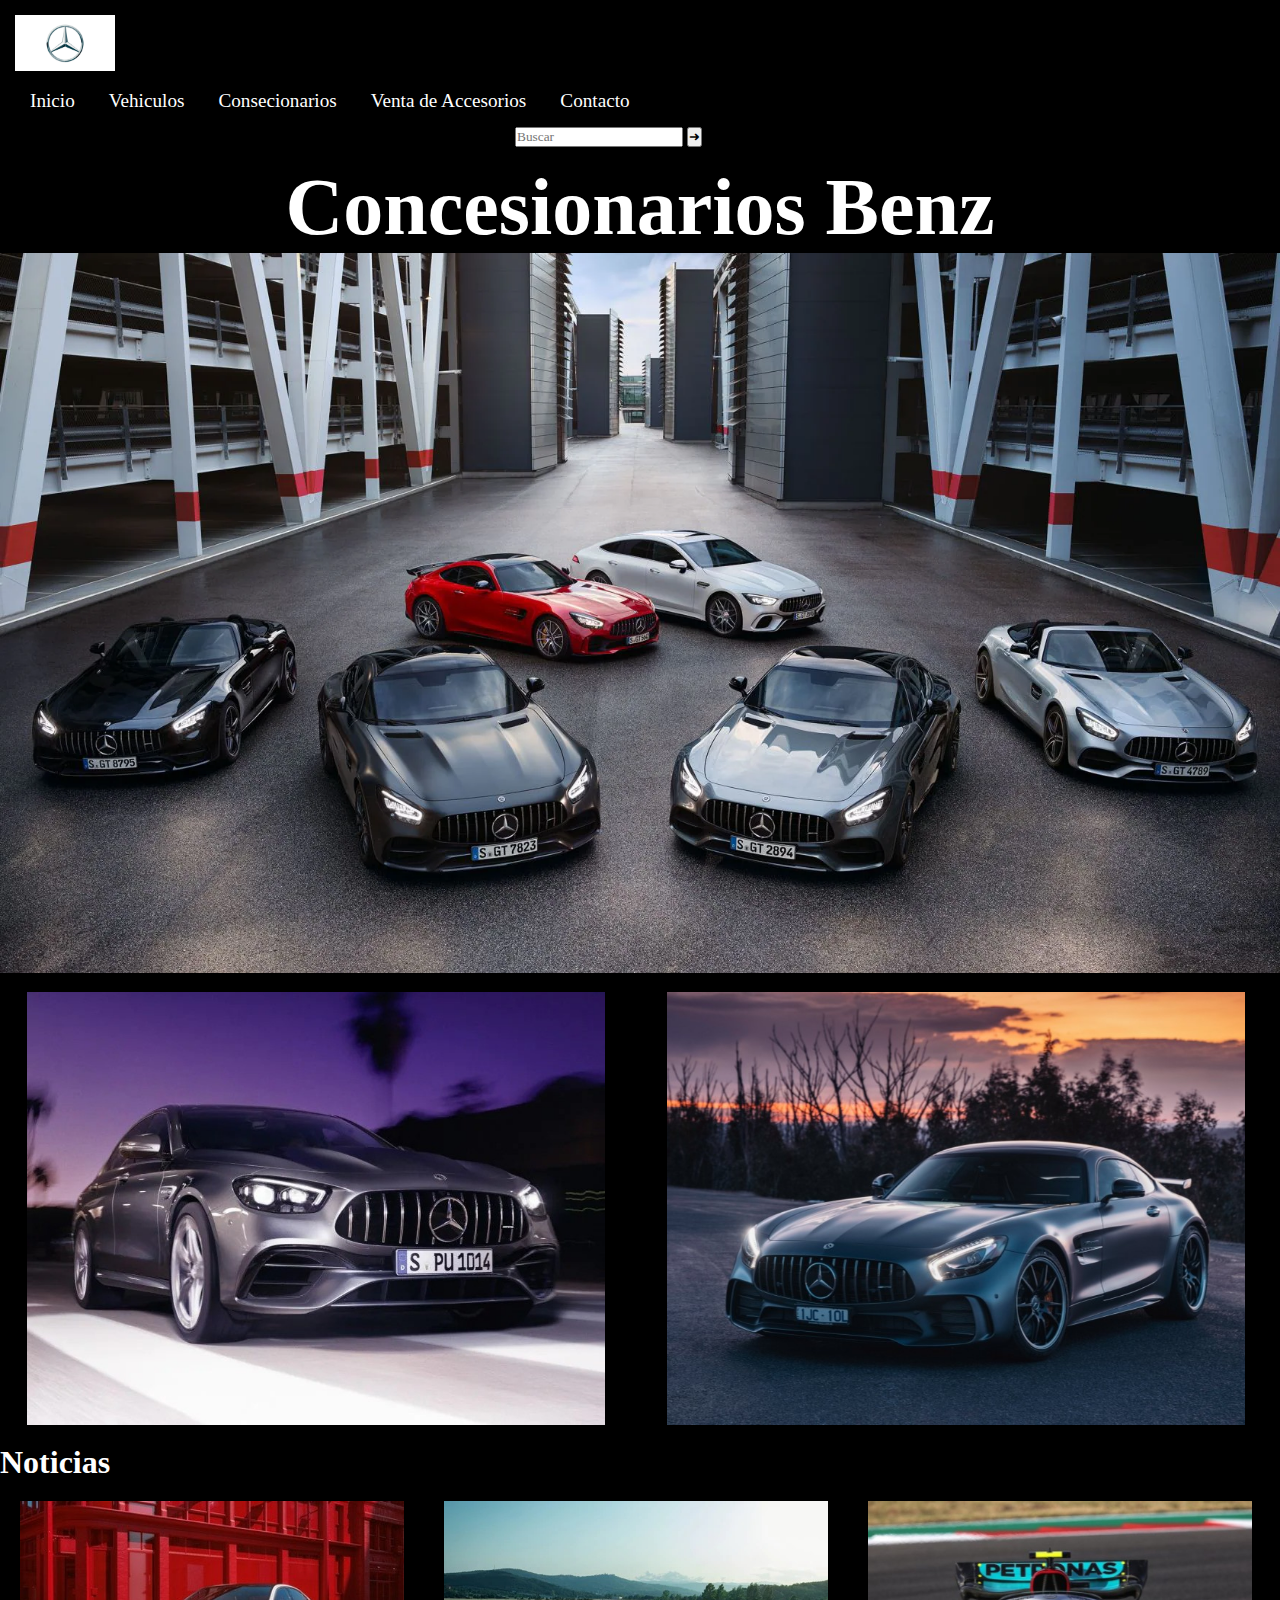
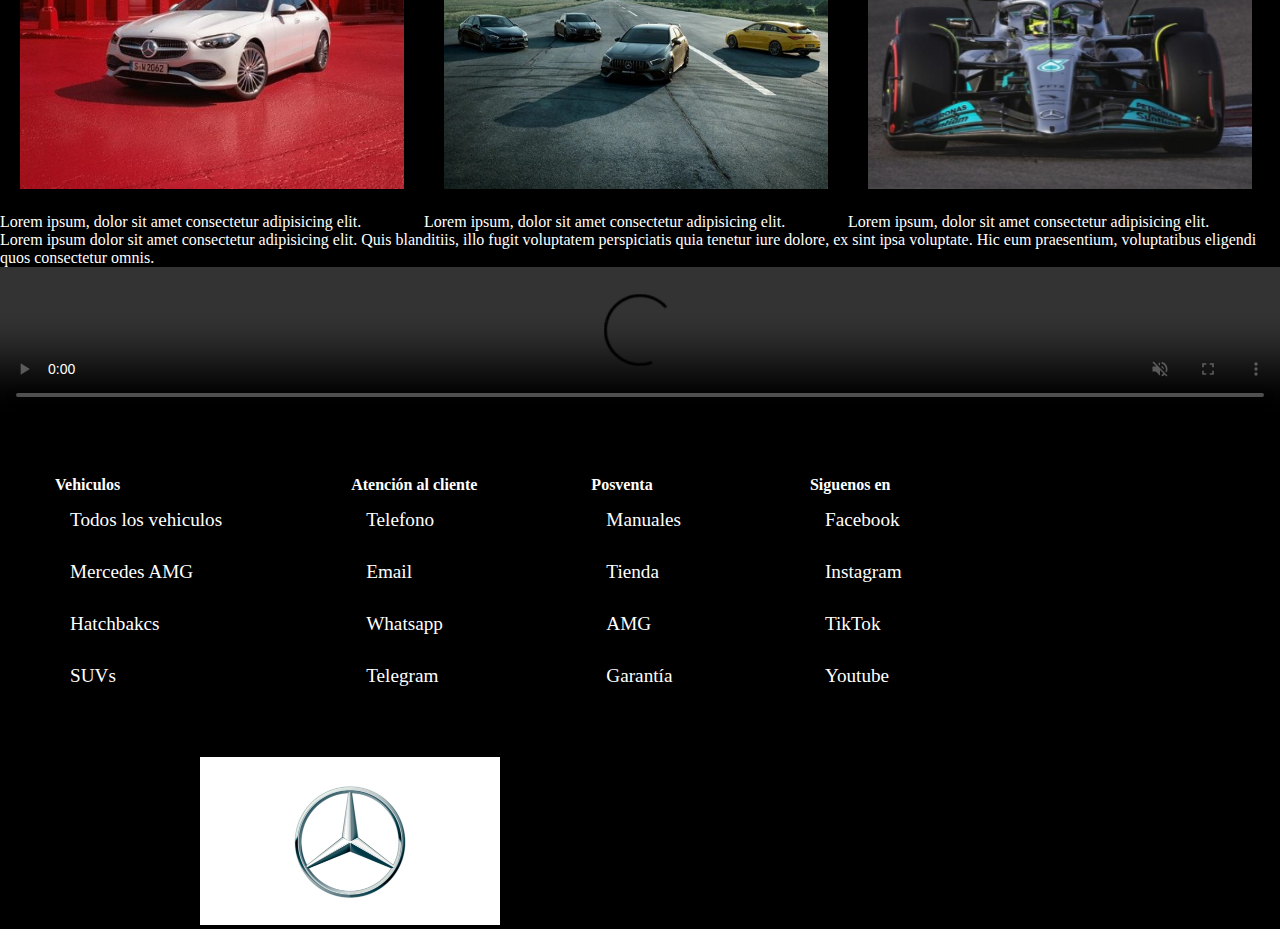
==== index.html @ 338fda2f "Creacion de las distintas paginas y estructura inicial del proyecto" ====
<!DOCTYPE html>
<html lang="en">
<head>
    <meta charset="UTF-8">
    <meta http-equiv="X-UA-Compatible" content="IE=edge">
    <meta name="viewport" content="width=device-width, initial-scale=1.0">
    <link href="https://cdn.jsdelivr.net/npm/bootstrap@5.2.3/dist/css/bootstrap.min.css" rel="stylesheet" integrity="sha384-rbsA2VBKQhggwzxH7pPCaAqO46MgnOM80zW1RWuH61DGLwZJEdK2Kadq2F9CUG65" crossorigin="anonymous">
    <link rel="stylesheet" href="./css/style.css">
    <title>CONCESIONARIOS BENZ</title>
</head>
<body>
    <header>
        <div class="logo-header">
            <a href="./index.html"><img src="./images/logo-mercedes.jpg" alt="Logo de Mercedes Benz" id="logo-header"></a>
        </div>

        <nav>
            <ul>
                <li><a href="./index.html">Inicio</a></li>
                <li><a href="./pages/vehiculos.html">Vehiculos</a></li>
                <li><a href="./pages/concesionarios.html">Consecionarios</a></li>
                <li><a href="./pages/tienda.html">Venta de Accesorios</a></li>
                <li><a href="./pages/contacto.html">Contacto</a></li>
            </ul>
        </nav>

        <div class="barra-buscador">
            <input type="Buscar" placeholder="Buscar">
            <input type="submit" value="&#10140;"/>
        </div>
    </header>


    <main>
        <div class="caja-main">
            <h1>Concesionarios Benz</h1>
            <section>
                <img class="banner-principal" src="/images/mercedesprincipal.png" alt="Varios Mercedes Benz exhibiendosé">

                <div class="banner-secundarios">
                    <div>
                        <img class="imagen-secund" src="/images/mercedesgris.jpg" alt="Mercedes Benz Color Gris">
                    </div>
                    <div>
                        <img class="imagen-secund" src="/images/gtr.jpg" alt="Mercedes Benz GTR color gris">
                    </div>    
                </div>
            </section>

            <section>
                <h2>Noticias</h2>
                <div class="noticias">
                    <article>
                        <img class="imagen-noticia" src="/images/noticia1.jpg" alt="">
                        <p>Lorem ipsum, dolor sit amet consectetur adipisicing elit.</p>
                    </article>

                    <article>
                        <img class="imagen-noticia" src="/images/noticia2.jpg" alt="">
                        <p>Lorem ipsum, dolor sit amet consectetur adipisicing elit.</p>
                    </article>

                    <article>
                        <img class="imagen-noticia" src="/images/noticia3.jpg" alt="">
                        <p>Lorem ipsum, dolor sit amet consectetur adipisicing elit.</p>
                    </article>
                </div>
            </section>

            <div class="caja-video">
                <p>Lorem ipsum dolor sit amet consectetur adipisicing elit. Quis blanditiis, illo fugit voluptatem perspiciatis quia tenetur iure dolore, ex sint ipsa voluptate. Hic eum praesentium, voluptatibus eligendi quos consectetur omnis.</p>
                <video src="./videos/videoamg.mp4" class="videoamg" autoplay controls muted></video>
            </div>
        </div>
    </main>


    <footer>
        <div class="footer-vehiculos">
            <a href="./pages/vehiculos.html"><h4>Vehiculos</h4></a>
                <ul>
                    <li>Todos los vehiculos</li>
                    <li>Mercedes AMG</li>
                    <li>Hatchbakcs</li>
                    <li>SUVs</li>
                </ul>

        </div>

        <div class="footer-atencion">
            <a href="./pages/contacto.html" ><h4>Atención al cliente</h4></a>
                <ul>
                    <li>Telefono</li>
                    <li>Email</li>
                    <li>Whatsapp</li>
                    <li>Telegram</li>
                </ul>

        </div>

        <div class="footer-posventa">
                <h4>Posventa</h4>
                    <ul>
                        <li>Manuales</li>
                        <a href="./pages/tienda.html"></a><li>Tienda</li>
                        <li>AMG</li>
                        <li>Garantía</li>
                    </ul>

        </div>

        <div class="footer-redes">
            <h4>Siguenos en</h4>
                <ul>
                    <li>Facebook</li>
                    <li>Instagram</li>
                    <li>TikTok</li>
                    <li>Youtube</li>
                </ul>

        </div>

        <img id="logo-footer" src="./images/logo-mercedes.jpg" alt="Logo Mercedes Benz">
    </footer>
    <script src="https://cdn.jsdelivr.net/npm/bootstrap@5.2.3/dist/js/bootstrap.bundle.min.js" integrity="sha384-kenU1KFdBIe4zVF0s0G1M5b4hcpxyD9F7jL+jjXkk+Q2h455rYXK/7HAuoJl+0I4" crossorigin="anonymous"></script>
</body>
</html>
---- css/style.css ----
*{
    margin: 0;
    padding: 0;
    box-sizing: border-box;
    font-family: Cambria, Cochin, Georgia, Times, 'Times New Roman', serif;
}

p {
    color: white;
}

h1{
    color: white;
    font-size: 5rem;
    text-align: center;
}

h2{
    color: white;
    font-size: 2rem;
}

h3{
    color: white;
    font-size: 2rem;
}

h4{
    color: white;
    font-size: 1rem;
}

li{
    color: white;
    font-size: 1.2rem;
}

body{
    background-color: black;
}

label{
    color: white;
}
/* HEADER */

#logo-header{
    width: 100px;
    display: inline-block;

}

header{
    background-color: black;
    text-decoration: none;
    padding: 15px;

}

header ul{
    list-style: none;
}


.barra-buscador {
    display: inline-block;
    align-content: center;
    margin-left: 500px;
}

header nav{
    display: inline-block;
}

header ul li {
    width: fit-content;
    padding: 15px;
    display: inline-block;

}

a{
    text-decoration: none;
    color: white;
}


/* MAIN */

.banner-principal{
    width: 100%;
    height: 30%;
}

.caja-main{
    background-image: url(/images/fondo1.jpg);
    background-size: cover;

}


.banner-secundarios{
    display: flex;
    width: 100%;
    height: 100%;
}
.imagen-secund{
    padding: 15px;
    display: inline-block;
    width: 95%;
    margin-left: 12px;
}


.noticias{
    display: flex;
}

.imagen-noticia{
    margin: 20px;
    width: 30vw;
    justify-content: center;


}

video{
    width: 100%;
    height: 100%;
}


.mercedes-amg-vehic{
    display: flex;
}

.hatchbacks{
    display: flex;
}

.suvs{
    display: flex;
}

.gtr-contacto{
    width: 100vw;
}

#label-novedades{
    display: block;
}

/* FOOTER */
footer {
    background-color: black;
}

footer ul{
    list-style: none;
}

footer ul li{
    width:fit-content;
    padding: 15px;

}

footer div {
    display: inline-block;
    margin: 40px;
    padding: 15px;
}

.footer-atencion{
    display: inline-block;
    height: 100vph;
}

#logo-footer{
    width: 300px;
    display: inline-block;
    margin-left: 200px;
}
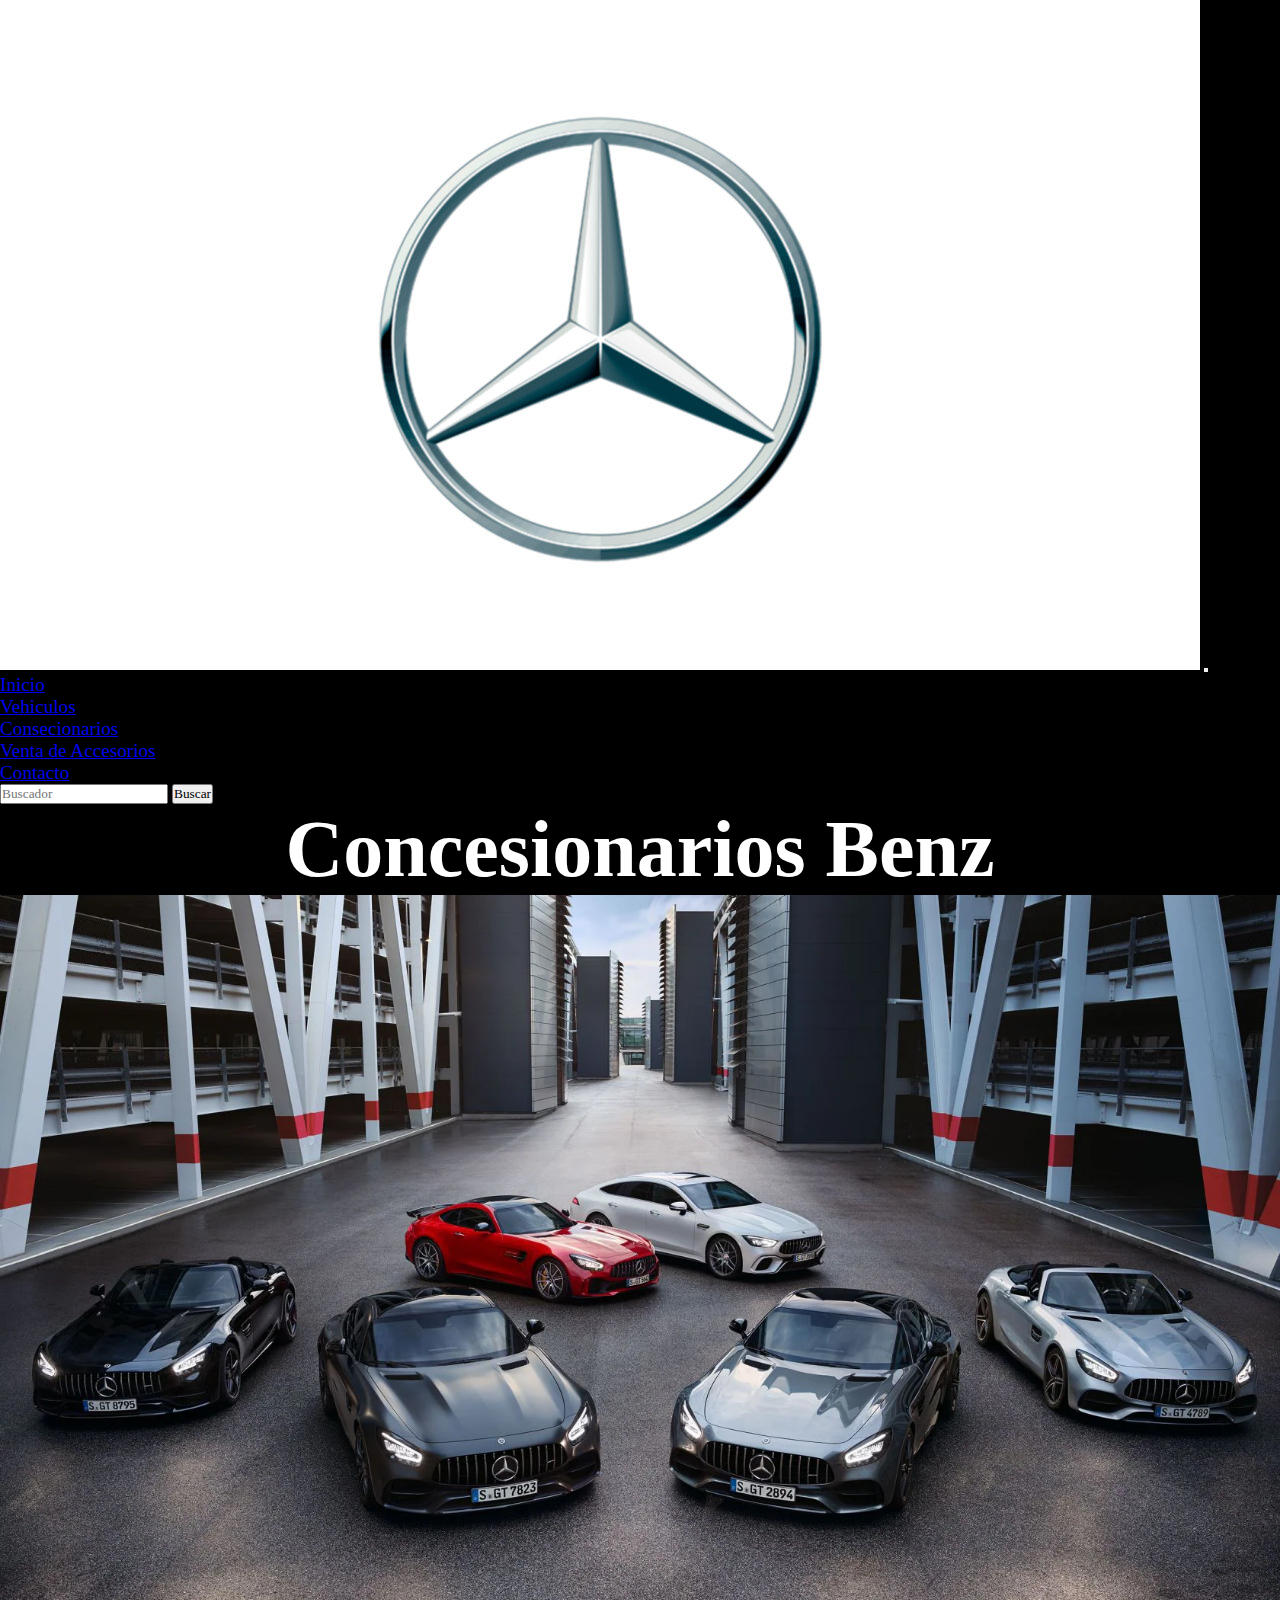
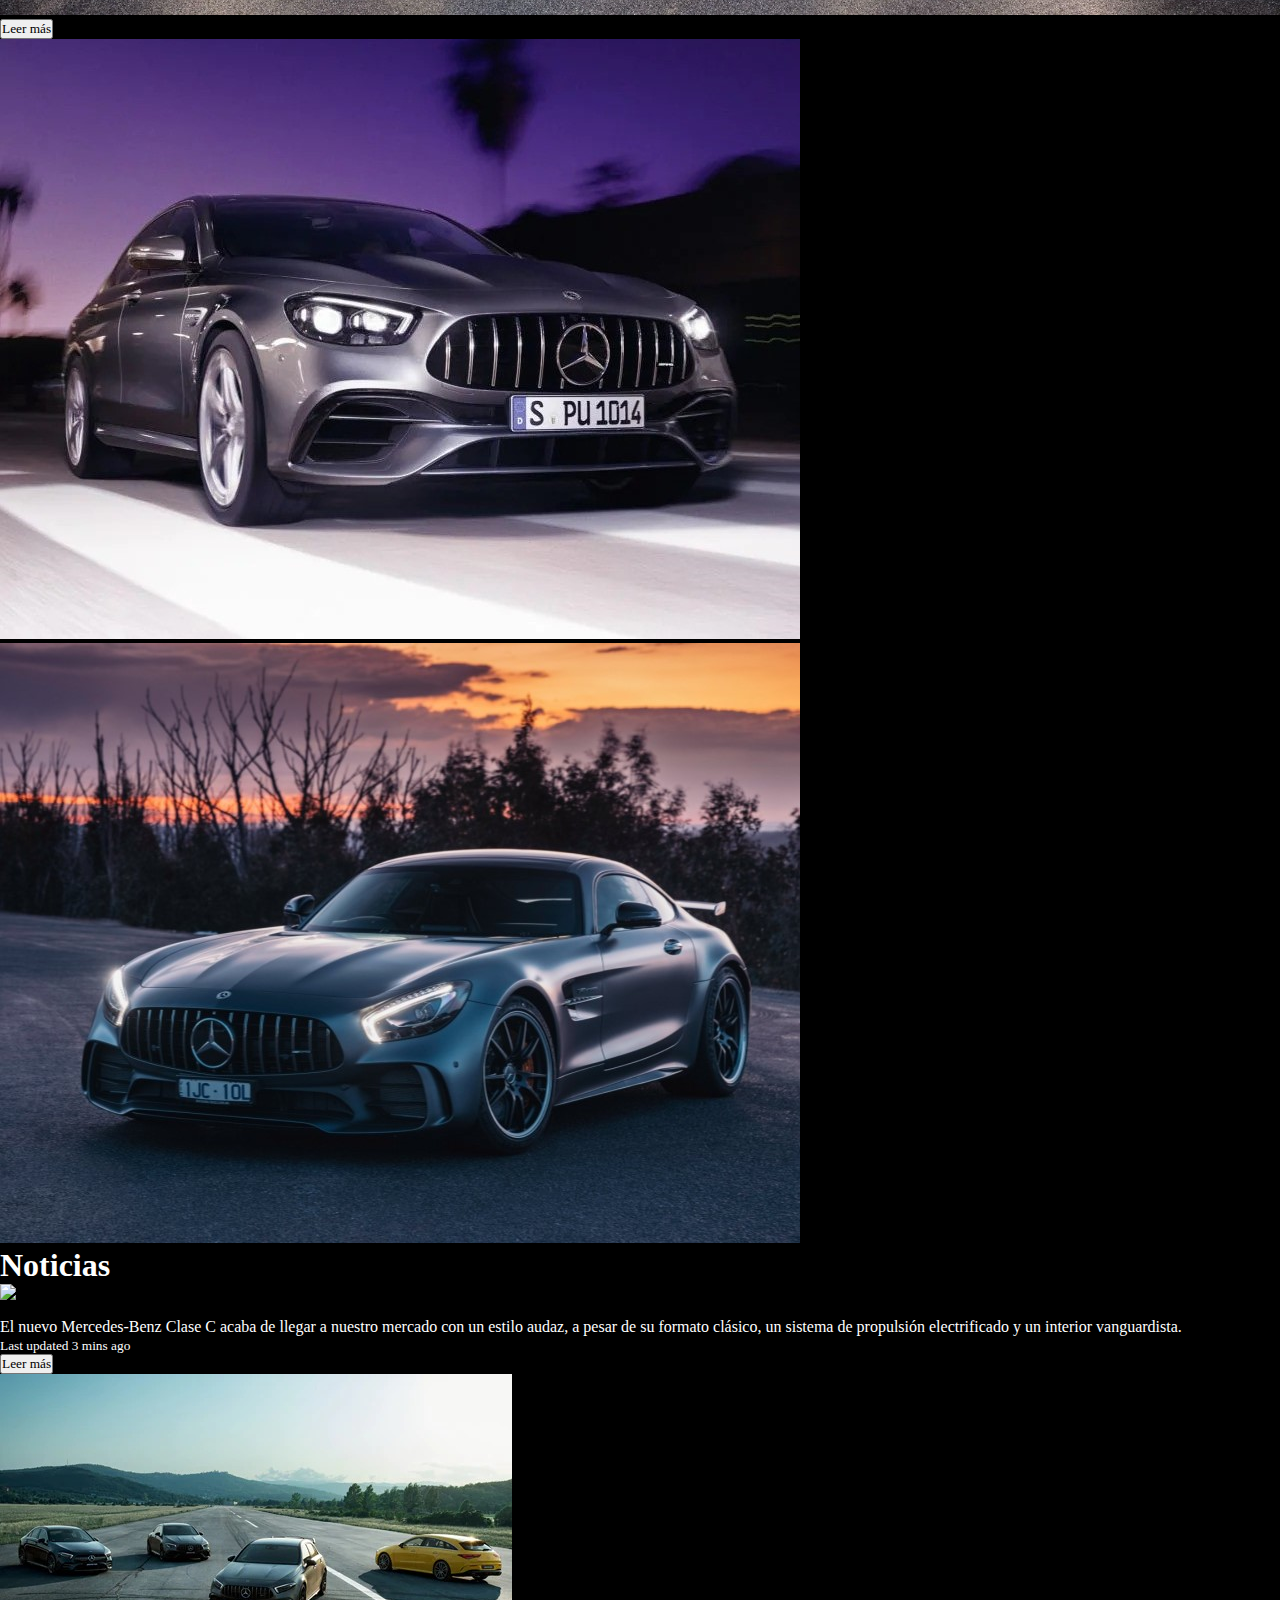
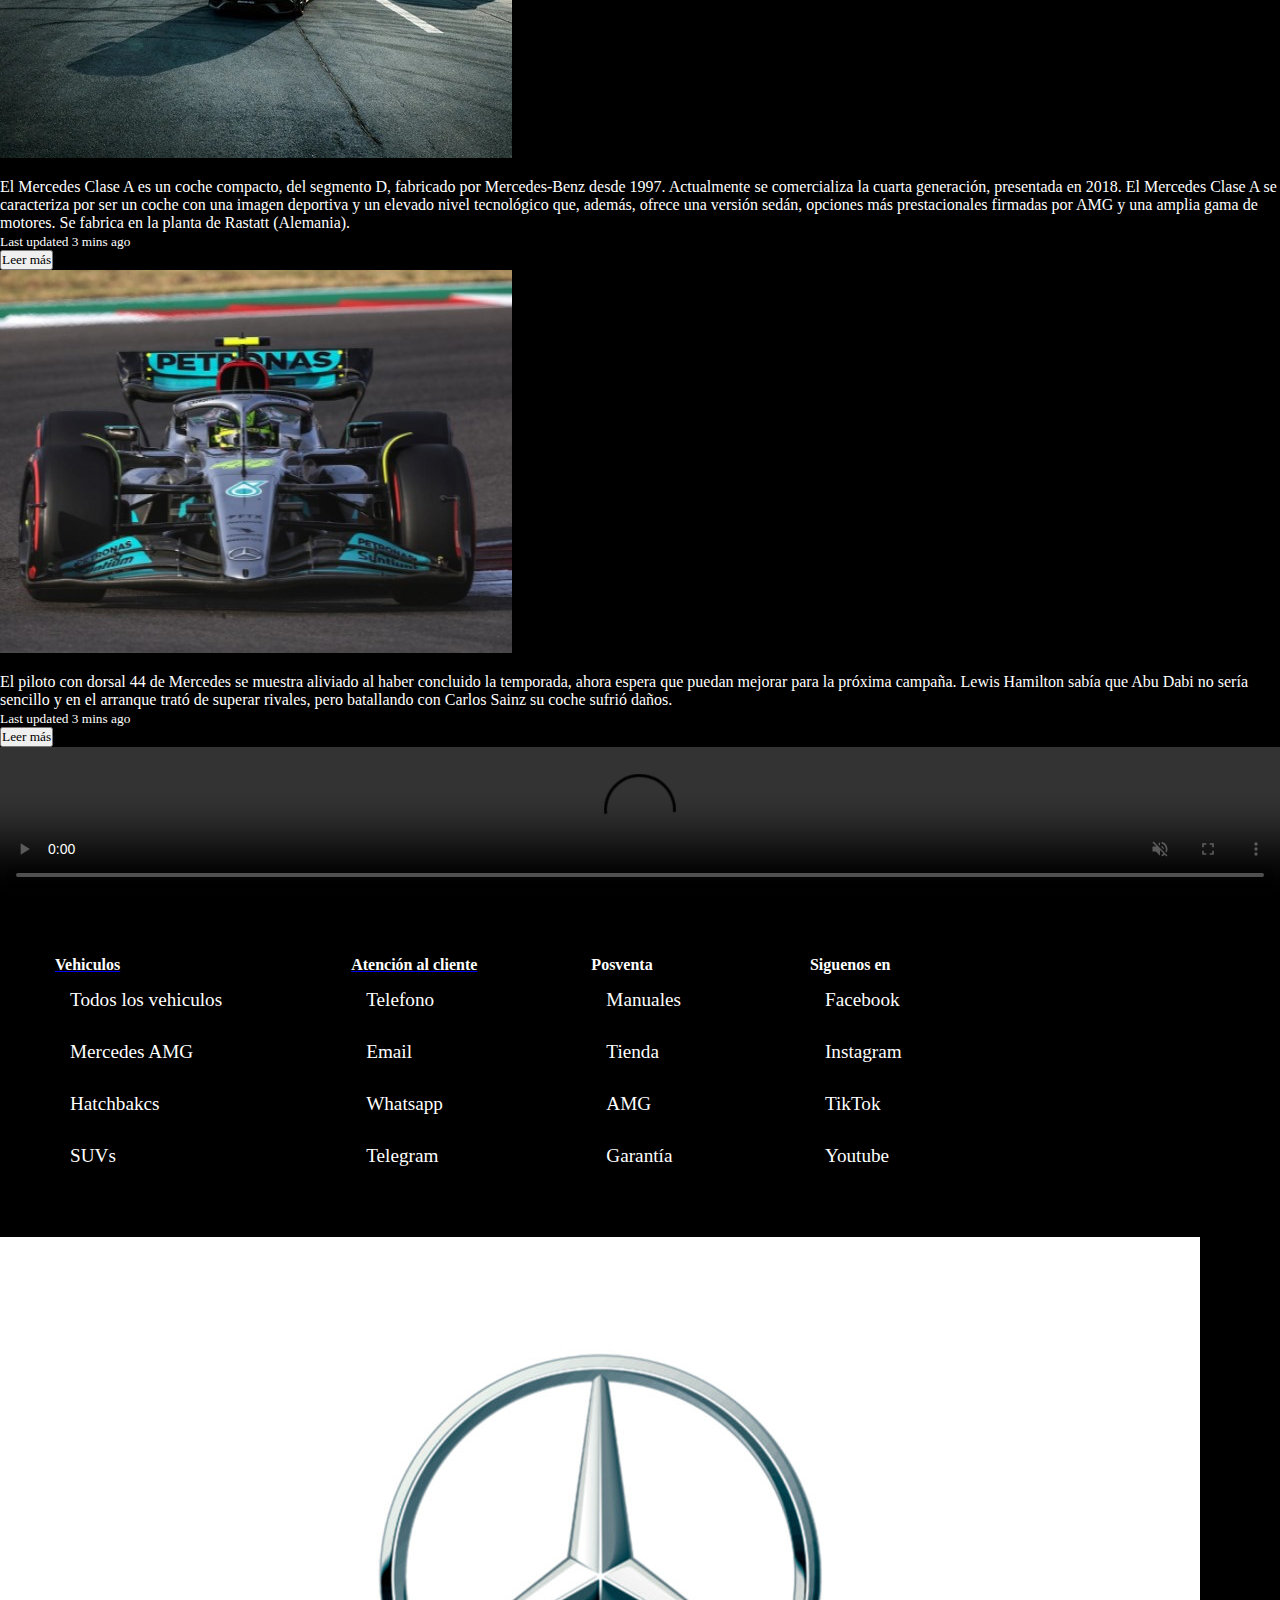
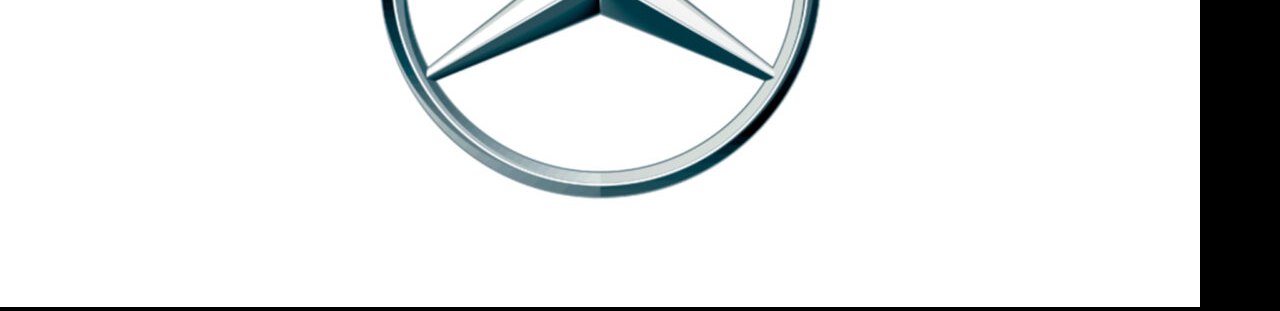
==== commit 9658cbb0: "creacion de tarjetas en seccion vehiculos" ====
--- a/index.html
+++ b/index.html
@@ -1,127 +1,208 @@
 <!DOCTYPE html>
 <html lang="en">
+
 <head>
     <meta charset="UTF-8">
     <meta http-equiv="X-UA-Compatible" content="IE=edge">
     <meta name="viewport" content="width=device-width, initial-scale=1.0">
-    <link href="https://cdn.jsdelivr.net/npm/bootstrap@5.2.3/dist/css/bootstrap.min.css" rel="stylesheet" integrity="sha384-rbsA2VBKQhggwzxH7pPCaAqO46MgnOM80zW1RWuH61DGLwZJEdK2Kadq2F9CUG65" crossorigin="anonymous">
+    <link href="https://cdn.jsdelivr.net/npm/bootstrap@5.2.3/dist/css/bootstrap.min.css" rel="stylesheet"
+        integrity="sha384-rbsA2VBKQhggwzxH7pPCaAqO46MgnOM80zW1RWuH61DGLwZJEdK2Kadq2F9CUG65" crossorigin="anonymous">
     <link rel="stylesheet" href="./css/style.css">
     <title>CONCESIONARIOS BENZ</title>
 </head>
+
 <body>
-    <header>
-        <div class="logo-header">
-            <a href="./index.html"><img src="./images/logo-mercedes.jpg" alt="Logo de Mercedes Benz" id="logo-header"></a>
-        </div>
-
-        <nav>
-            <ul>
-                <li><a href="./index.html">Inicio</a></li>
-                <li><a href="./pages/vehiculos.html">Vehiculos</a></li>
-                <li><a href="./pages/concesionarios.html">Consecionarios</a></li>
-                <li><a href="./pages/tienda.html">Venta de Accesorios</a></li>
-                <li><a href="./pages/contacto.html">Contacto</a></li>
-            </ul>
-        </nav>
-
-        <div class="barra-buscador">
-            <input type="Buscar" placeholder="Buscar">
-            <input type="submit" value="&#10140;"/>
+
+    <header class="navbar navbar-expand-lg ">
+        <div class="container">
+            <a chref="/index.html">
+                <img class="w-25 h-100 img-fluid" src="/images/logo-mercedes.jpg" alt="Logo de Mercedes Benz"
+                    id="logo-header">
+            </a>
+            <button class="navbar-toggler" type="button" data-bs-toggle="collapse" data-bs-target="#navbarNav"
+                aria-controls="navbarNav" aria-expanded="false" aria-label="Toggle navigation">
+                <span class="navbar-toggler-icon"></span>
+            </button>
+
+            <nav class="collapse navbar-collapse justify-content-center" id="navbarNav">
+                <ul class="navbar-nav">
+                    <li class="nav-item">
+                        <a class="nav-link active text-white" aria-current="page" href="./index.html">Inicio</a>
+                    </li>
+                    <li class="nav-item">
+                        <a class="nav-link text-white" href="./pages/vehiculos.html">Vehiculos</a>
+                    </li>
+                    <li class="nav-item">
+                        <a class="nav-link text-white" href="./pages/concesionarios.html">Consecionarios</a>
+                    </li>
+                    <li class="nav-item">
+                        <a class="nav-link text-white" href="./pages/tienda.html">Venta de Accesorios</a>
+                    </li>
+                    <li class="nav-item">
+                        <a class="nav-link text-white" href="./pages/contacto.html">Contacto</a>
+                    </li>
+                </ul>
+            </nav>
+
+            <form class="d-flex justify-content-end" role="search">
+                <input class="form-control me-2" type="search" placeholder="Buscador" aria-label="Search">
+                <button class="btn btn-outline-success" type="submit">Buscar</button>
+            </form>
+            
         </div>
     </header>
 
 
+
     <main>
-        <div class="caja-main">
+        <div class="caja-main ">
             <h1>Concesionarios Benz</h1>
             <section>
-                <img class="banner-principal" src="/images/mercedesprincipal.png" alt="Varios Mercedes Benz exhibiendosé">
-
-                <div class="banner-secundarios">
-                    <div>
-                        <img class="imagen-secund" src="/images/mercedesgris.jpg" alt="Mercedes Benz Color Gris">
-                    </div>
-                    <div>
-                        <img class="imagen-secund" src="/images/gtr.jpg" alt="Mercedes Benz GTR color gris">
-                    </div>    
+                <div class="w-100">
+                    <div class="position-relative">
+                        <img class="banner-principal img-fluid " src="/images/mercedesprincipal.png"
+                            alt="Varios Mercedes Benz exhibiendosé">
+                        <div class="">
+                            <div class="d-flex justify-content-center align-content-start">
+                                <button type="button" class="btn btn-secondary">Leer más</button> 
+                            </div>
+                    </div>
+
+                    <div class="row mt-5">
+                        <div class="col-6">
+                            <img class="imagen-secund  img-fluid" src="/images/mercedesgris.jpg"
+                                alt="Mercedes Benz Color Gris">
+                        </div>
+                        <div class="col-6">
+                            <img class="imagen-secund img-fluid" src="/images/gtr.jpg"
+                                alt="Mercedes Benz GTR color gris">
+                        </div>
+                    </div>
+            </section>
+
+
+
+            <section class="container mt-5 mb-5">
+                <h2>Noticias</h2>
+                <div class="card-group">
+                    <div class="card bg-black">
+                        <img src=" /images/clasecgris.jpg" class="card-img-top" alt="...">
+                        <div class="card-body">
+                            <article>
+                                <h5 class="card-title fw-bold text-white">Análisis del Mercedes-Benz Clase C: un sedán clásico y
+                                    vanguardista que no paga patente</h5>
+                                <p class="card-text">El nuevo Mercedes-Benz Clase C acaba de llegar a nuestro mercado con un
+                                    estilo audaz, a pesar de su formato clásico, un sistema de propulsión electrificado y un
+                                    interior vanguardista.</p>
+                                <p class="card-text"><small class="text-muted">Last updated 3 mins ago</small></p>
+                                <div class="d-flex justify-content-center align-content-end">
+                                    <button type="button" class="btn btn-secondary boton-banner">Leer más</button> 
+                                </div>
+                            </article>
+                        </div>
+                    </div>
+                    <div class="card bg-black">
+                        <img src="/images/noticia2.jpg" class="card-img-top" alt="...">
+                        <div class="card-body">
+                            <article>
+                                <h5 class="card-title fw-bold text-white">Nuevo Mercedes Benz A250 AMG</h5>
+                                <p class="card-text">El Mercedes Clase A es un coche compacto, del segmento D, fabricado por
+                                    Mercedes-Benz desde 1997. Actualmente se comercializa la cuarta generación, presentada
+                                    en 2018. El Mercedes Clase A se caracteriza por ser un coche con una imagen deportiva y
+                                    un elevado nivel tecnológico que, además, ofrece una versión sedán, opciones más
+                                    prestacionales firmadas por AMG y una amplia gama de motores. Se fabrica en la planta de
+                                    Rastatt (Alemania).</p>
+                                <p class="card-text"><small class="text-muted">Last updated 3 mins ago</small></p>
+                                <div class="d-flex justify-content-center align-content-end">
+                                    <button type="button" class="btn btn-secondary boton-banner">Leer más</button> 
+                                </div>
+                            </article>
+                        </div>
+                    </div>
+                    <div class="card bg-black">
+                        <img src="/images/noticia3.jpg" class="card-img-top" alt="...">
+                        <div class="card-body">
+                            <article>
+                                <h5 class="card-title fw-bold text-white">Lewis Hamilton: "Tuvimos un coche difícil todo el fin de
+                                    semana"</h5>
+                                <p class="card-text">El piloto con dorsal 44 de Mercedes se muestra aliviado al haber
+                                    concluido la temporada, ahora espera que puedan mejorar para la próxima campaña. Lewis
+                                    Hamilton sabía que Abu Dabi no sería sencillo y en el arranque trató de superar rivales,
+                                    pero batallando con Carlos Sainz su coche sufrió daños.</p>
+                                <p class="card-text"><small class="text-muted">Last updated 3 mins ago</small></p>
+                            </article>
+                            <div class="d-flex justify-content-center">
+                                <button type="button" class="btn btn-secondary boton-banner">Leer más</button> 
+                            </div>
+                        </div>
+                    </div>
                 </div>
             </section>
 
-            <section>
-                <h2>Noticias</h2>
-                <div class="noticias">
-                    <article>
-                        <img class="imagen-noticia" src="/images/noticia1.jpg" alt="">
-                        <p>Lorem ipsum, dolor sit amet consectetur adipisicing elit.</p>
-                    </article>
-
-                    <article>
-                        <img class="imagen-noticia" src="/images/noticia2.jpg" alt="">
-                        <p>Lorem ipsum, dolor sit amet consectetur adipisicing elit.</p>
-                    </article>
-
-                    <article>
-                        <img class="imagen-noticia" src="/images/noticia3.jpg" alt="">
-                        <p>Lorem ipsum, dolor sit amet consectetur adipisicing elit.</p>
-                    </article>
-                </div>
-            </section>
-
-            <div class="caja-video">
-                <p>Lorem ipsum dolor sit amet consectetur adipisicing elit. Quis blanditiis, illo fugit voluptatem perspiciatis quia tenetur iure dolore, ex sint ipsa voluptate. Hic eum praesentium, voluptatibus eligendi quos consectetur omnis.</p>
+
+
+            <div class="caja-video mt-5">
                 <video src="./videos/videoamg.mp4" class="videoamg" autoplay controls muted></video>
             </div>
         </div>
     </main>
 
 
-    <footer>
+    <footer class="d-flex">
         <div class="footer-vehiculos">
-            <a href="./pages/vehiculos.html"><h4>Vehiculos</h4></a>
-                <ul>
-                    <li>Todos los vehiculos</li>
-                    <li>Mercedes AMG</li>
-                    <li>Hatchbakcs</li>
-                    <li>SUVs</li>
-                </ul>
+            <a href="./pages/vehiculos.html">
+                <h4>Vehiculos</h4>
+            </a>
+            <ul>
+                <li>Todos los vehiculos</li>
+                <li>Mercedes AMG</li>
+                <li>Hatchbakcs</li>
+                <li>SUVs</li>
+            </ul>
 
         </div>
 
         <div class="footer-atencion">
-            <a href="./pages/contacto.html" ><h4>Atención al cliente</h4></a>
-                <ul>
-                    <li>Telefono</li>
-                    <li>Email</li>
-                    <li>Whatsapp</li>
-                    <li>Telegram</li>
-                </ul>
+            <a href="./pages/contacto.html">
+                <h4>Atención al cliente</h4>
+            </a>
+            <ul>
+                <li>Telefono</li>
+                <li>Email</li>
+                <li>Whatsapp</li>
+                <li>Telegram</li>
+            </ul>
 
         </div>
 
         <div class="footer-posventa">
-                <h4>Posventa</h4>
-                    <ul>
-                        <li>Manuales</li>
-                        <a href="./pages/tienda.html"></a><li>Tienda</li>
-                        <li>AMG</li>
-                        <li>Garantía</li>
-                    </ul>
+            <h4>Posventa</h4>
+            <ul>
+                <li>Manuales</li>
+                <a href="./pages/tienda.html"></a>
+                <li>Tienda</li>
+                <li>AMG</li>
+                <li>Garantía</li>
+            </ul>
 
         </div>
 
         <div class="footer-redes">
             <h4>Siguenos en</h4>
-                <ul>
-                    <li>Facebook</li>
-                    <li>Instagram</li>
-                    <li>TikTok</li>
-                    <li>Youtube</li>
-                </ul>
-
-        </div>
-
-        <img id="logo-footer" src="./images/logo-mercedes.jpg" alt="Logo Mercedes Benz">
+            <ul>
+                <li>Facebook</li>
+                <li>Instagram</li>
+                <li>TikTok</li>
+                <li>Youtube</li>
+            </ul>
+
+        </div>
+
+        <img class="logo-footer w-10 h-25" src="./images/logo-mercedes.jpg" alt="Logo Mercedes Benz">
     </footer>
-    <script src="https://cdn.jsdelivr.net/npm/bootstrap@5.2.3/dist/js/bootstrap.bundle.min.js" integrity="sha384-kenU1KFdBIe4zVF0s0G1M5b4hcpxyD9F7jL+jjXkk+Q2h455rYXK/7HAuoJl+0I4" crossorigin="anonymous"></script>
+    <script src="https://cdn.jsdelivr.net/npm/bootstrap@5.2.3/dist/js/bootstrap.bundle.min.js"
+        integrity="sha384-kenU1KFdBIe4zVF0s0G1M5b4hcpxyD9F7jL+jjXkk+Q2h455rYXK/7HAuoJl+0I4"
+        crossorigin="anonymous"></script>
 </body>
+
 </html>--- a/css/style.css
+++ b/css/style.css
@@ -5,6 +5,11 @@
     font-family: Cambria, Cochin, Georgia, Times, 'Times New Roman', serif;
 }
 
+
+header{
+    background-color: black;
+}
+
 p {
     color: white;
 }
@@ -35,54 +40,14 @@
     font-size: 1.2rem;
 }
 
-body{
-    background-color: black;
-}
+
 
 label{
     color: white;
 }
 /* HEADER */
 
-#logo-header{
-    width: 100px;
-    display: inline-block;
-
-}
-
-header{
-    background-color: black;
-    text-decoration: none;
-    padding: 15px;
-
-}
-
-header ul{
-    list-style: none;
-}
-
-
-.barra-buscador {
-    display: inline-block;
-    align-content: center;
-    margin-left: 500px;
-}
-
-header nav{
-    display: inline-block;
-}
-
-header ul li {
-    width: fit-content;
-    padding: 15px;
-    display: inline-block;
-
-}
-
-a{
-    text-decoration: none;
-    color: white;
-}
+
 
 
 /* MAIN */
@@ -98,19 +63,11 @@
 
 }
 
-
-.banner-secundarios{
-    display: flex;
-    width: 100%;
-    height: 100%;
-}
-.imagen-secund{
-    padding: 15px;
-    display: inline-block;
-    width: 95%;
-    margin-left: 12px;
-}
-
+/* .boton-banner{
+    position: relative;
+    bottom: 100px; 
+    left: 200px;
+} */
 
 .noticias{
     display: flex;
@@ -150,6 +107,82 @@
     display: block;
 }
 
+
+/*TARJETAS*/
+
+.container-tarjetas{
+	width: 100%;
+	display: flex;
+	max-width: 1100px;
+	margin: auto;
+}
+
+
+
+.tarjeta{
+	width: 100%;
+	margin: 20px;
+	border-radius: 6px;
+	overflow: hidden;
+	background-image: url(/images/texturanegra2.jpg);
+	box-shadow: 0px 1px 10px gray;
+	transition: all 400ms ease-out;
+	cursor: default;
+}
+
+.tarjeta:hover{
+	box-shadow: 5px 5px 20px rgba(0,0,0,0.4);
+	transform: translateY(-3%);
+}
+
+.tarjeta img{
+	width: 100%;
+	height: 210px;
+}
+
+.tarjeta .contenido-tarjeta{
+	padding: 15px;
+	text-align: center;
+}
+
+.tarjeta .contenido-tarjeta h3{
+	margin-bottom: 15px;
+	color: white;
+}
+
+
+.tarjeta .contenido-tarjeta p{
+	line-height: 1.8;
+	color: #6a6a6a;
+	font-size: 14px;
+	margin-bottom: 5px;
+}
+
+.tarjeta .contenido-tarjeta a{
+	display: inline-block;
+	padding: 10px;
+	margin-top: 10px;
+	text-decoration: none;
+	color: white;
+	border: 1px solid gray;
+	transition: all 400ms ease;
+	margin-bottom: 5px;
+}
+
+.tarjeta .contenido-tarjeta a:hover{
+	background: gray;
+	color: #fff;
+}
+
+@media only screen and (min-width:320px) and (max-width:768px){
+	.contenido-tarjeta{
+		flex-wrap: wrap;
+	}
+	.tarjeta{
+		margin: 15px;
+	}
+}
+
 /* FOOTER */
 footer {
     background-color: black;
@@ -181,4 +214,3 @@
     display: inline-block;
     margin-left: 200px;
 }
-
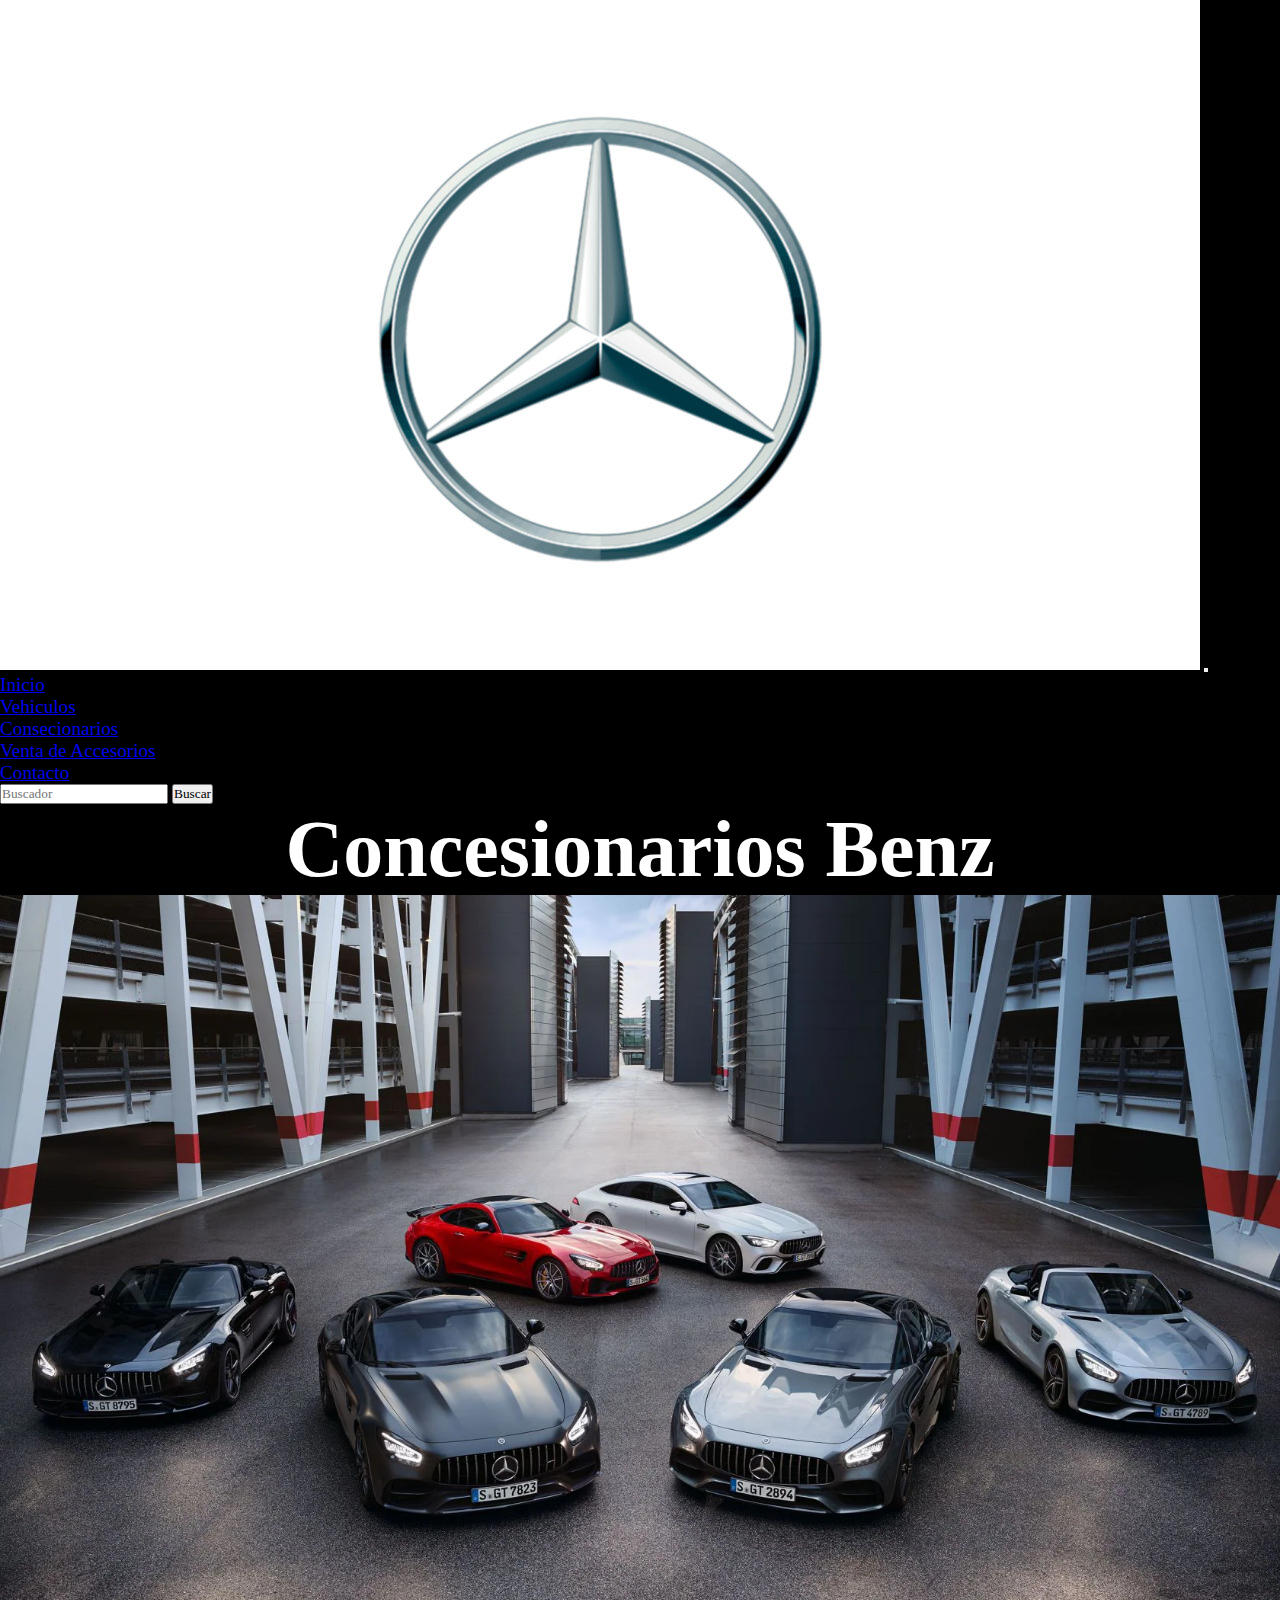
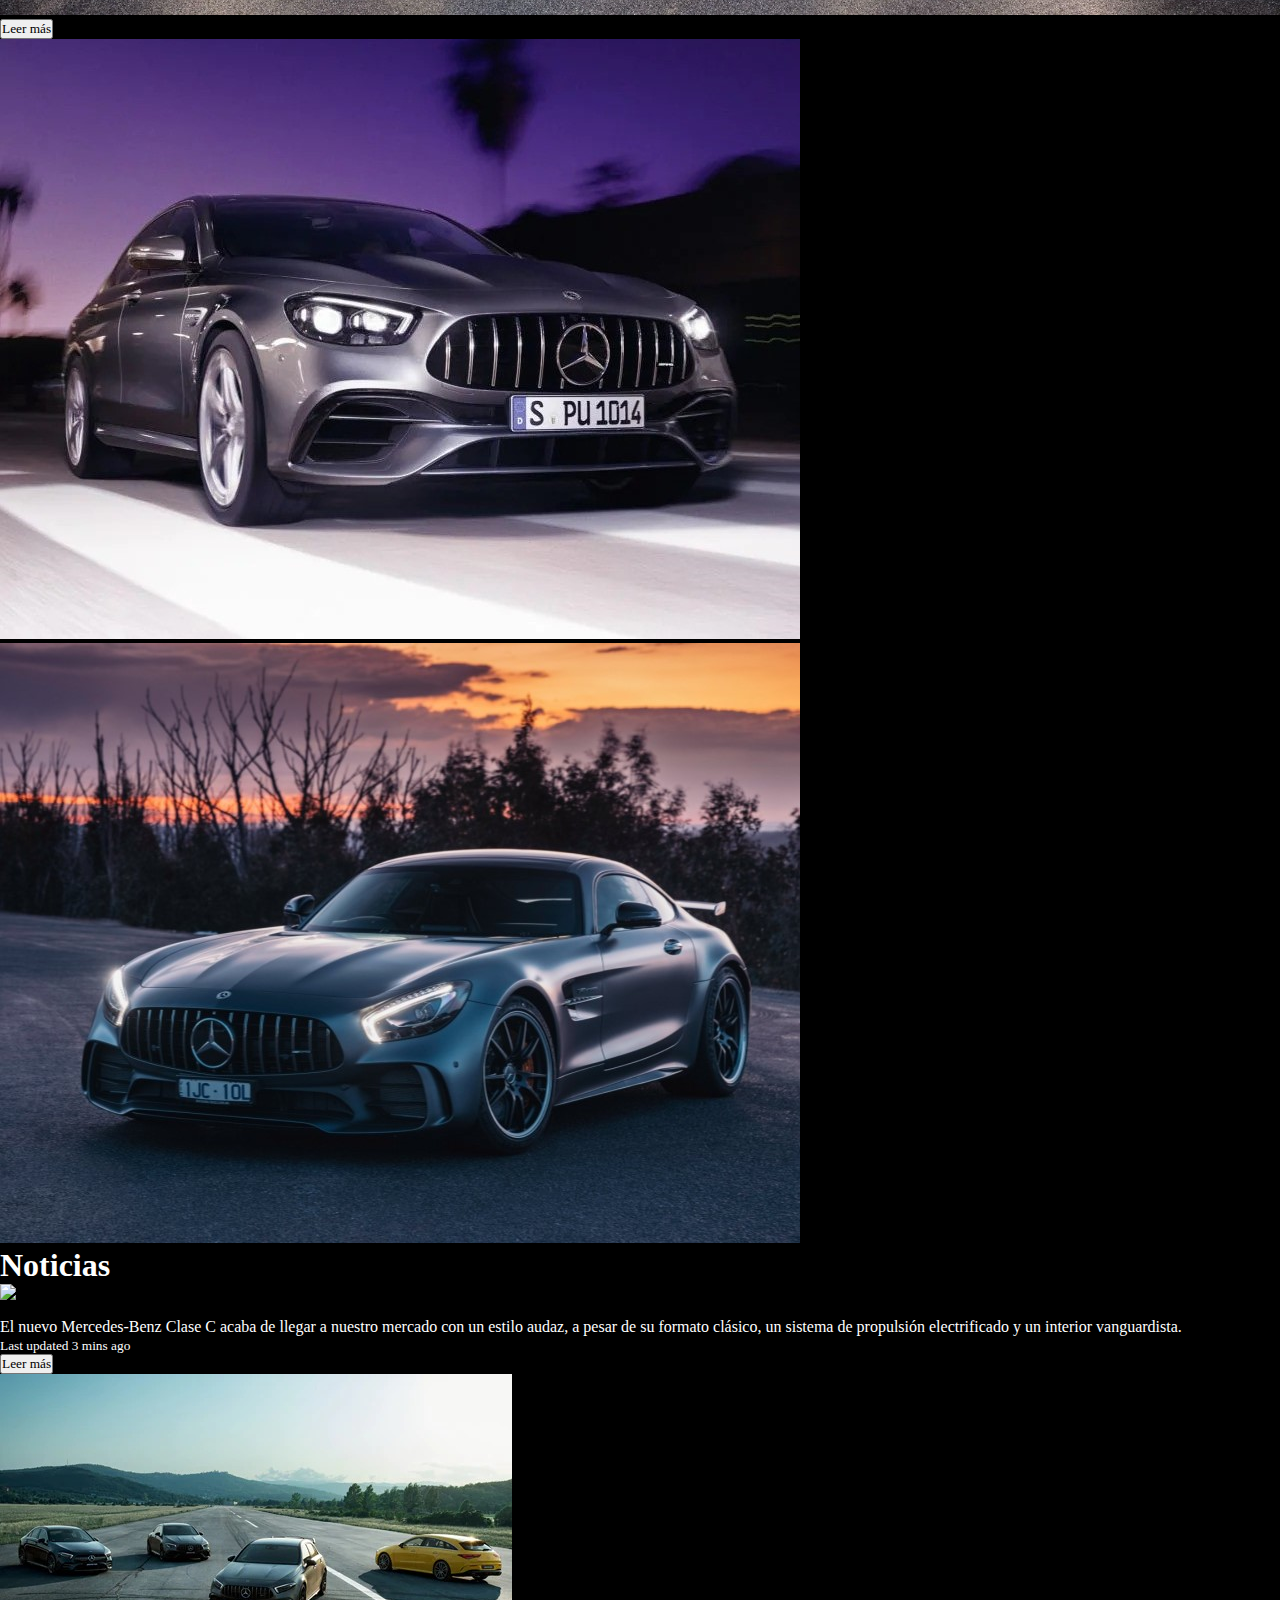
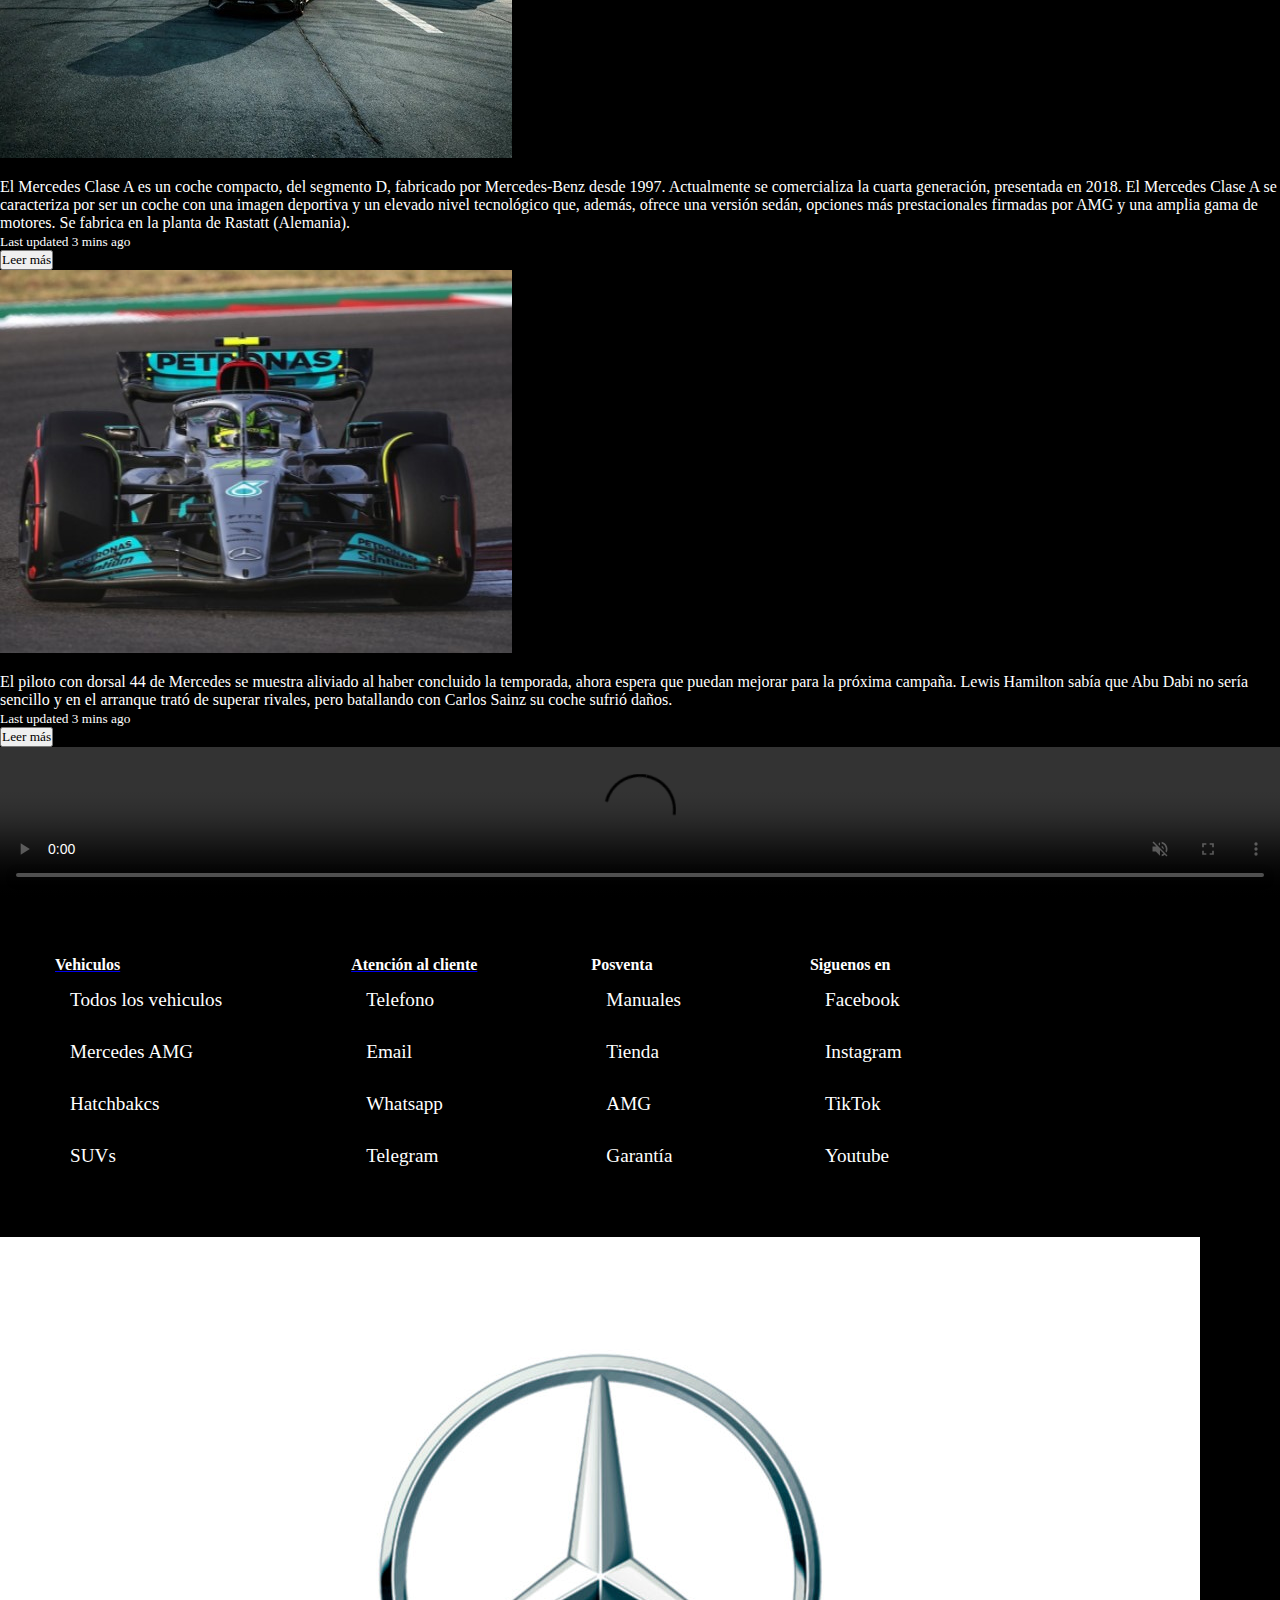
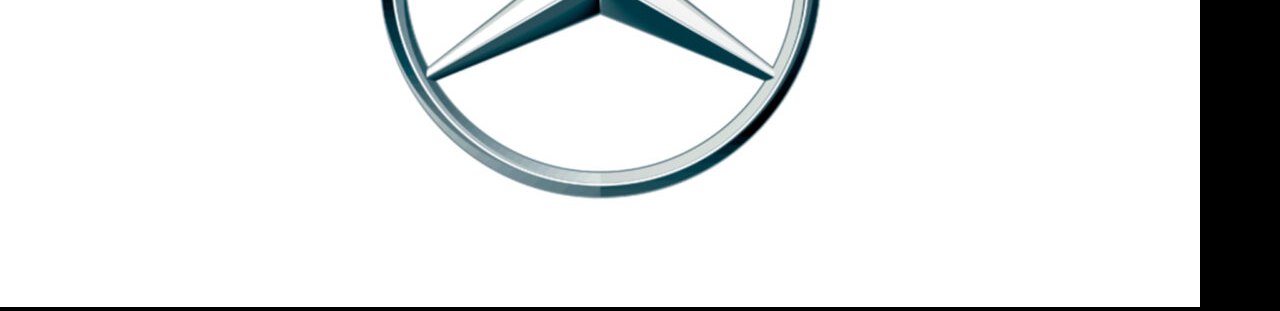
==== commit 350169fd: "Armado de estructura y estilizacion del body de la seccion concesionarios" ====
--- a/index.html
+++ b/index.html
@@ -63,7 +63,7 @@
                         <img class="banner-principal img-fluid " src="/images/mercedesprincipal.png"
                             alt="Varios Mercedes Benz exhibiendosé">
                         <div class="">
-                            <div class="d-flex justify-content-center align-content-start">
+                            <div class="d-flex justify-content-center">
                                 <button type="button" class="btn btn-secondary">Leer más</button> 
                             </div>
                     </div>
--- a/css/style.css
+++ b/css/style.css
@@ -41,6 +41,9 @@
 }
 
 
+body{
+    background-color: black;
+}
 
 label{
     color: white;
@@ -61,6 +64,12 @@
     background-image: url(/images/fondo1.jpg);
     background-size: cover;
 
+}
+
+
+.iframe-container{
+    width: 50%;
+    height: 100%;
 }
 
 /* .boton-banner{
